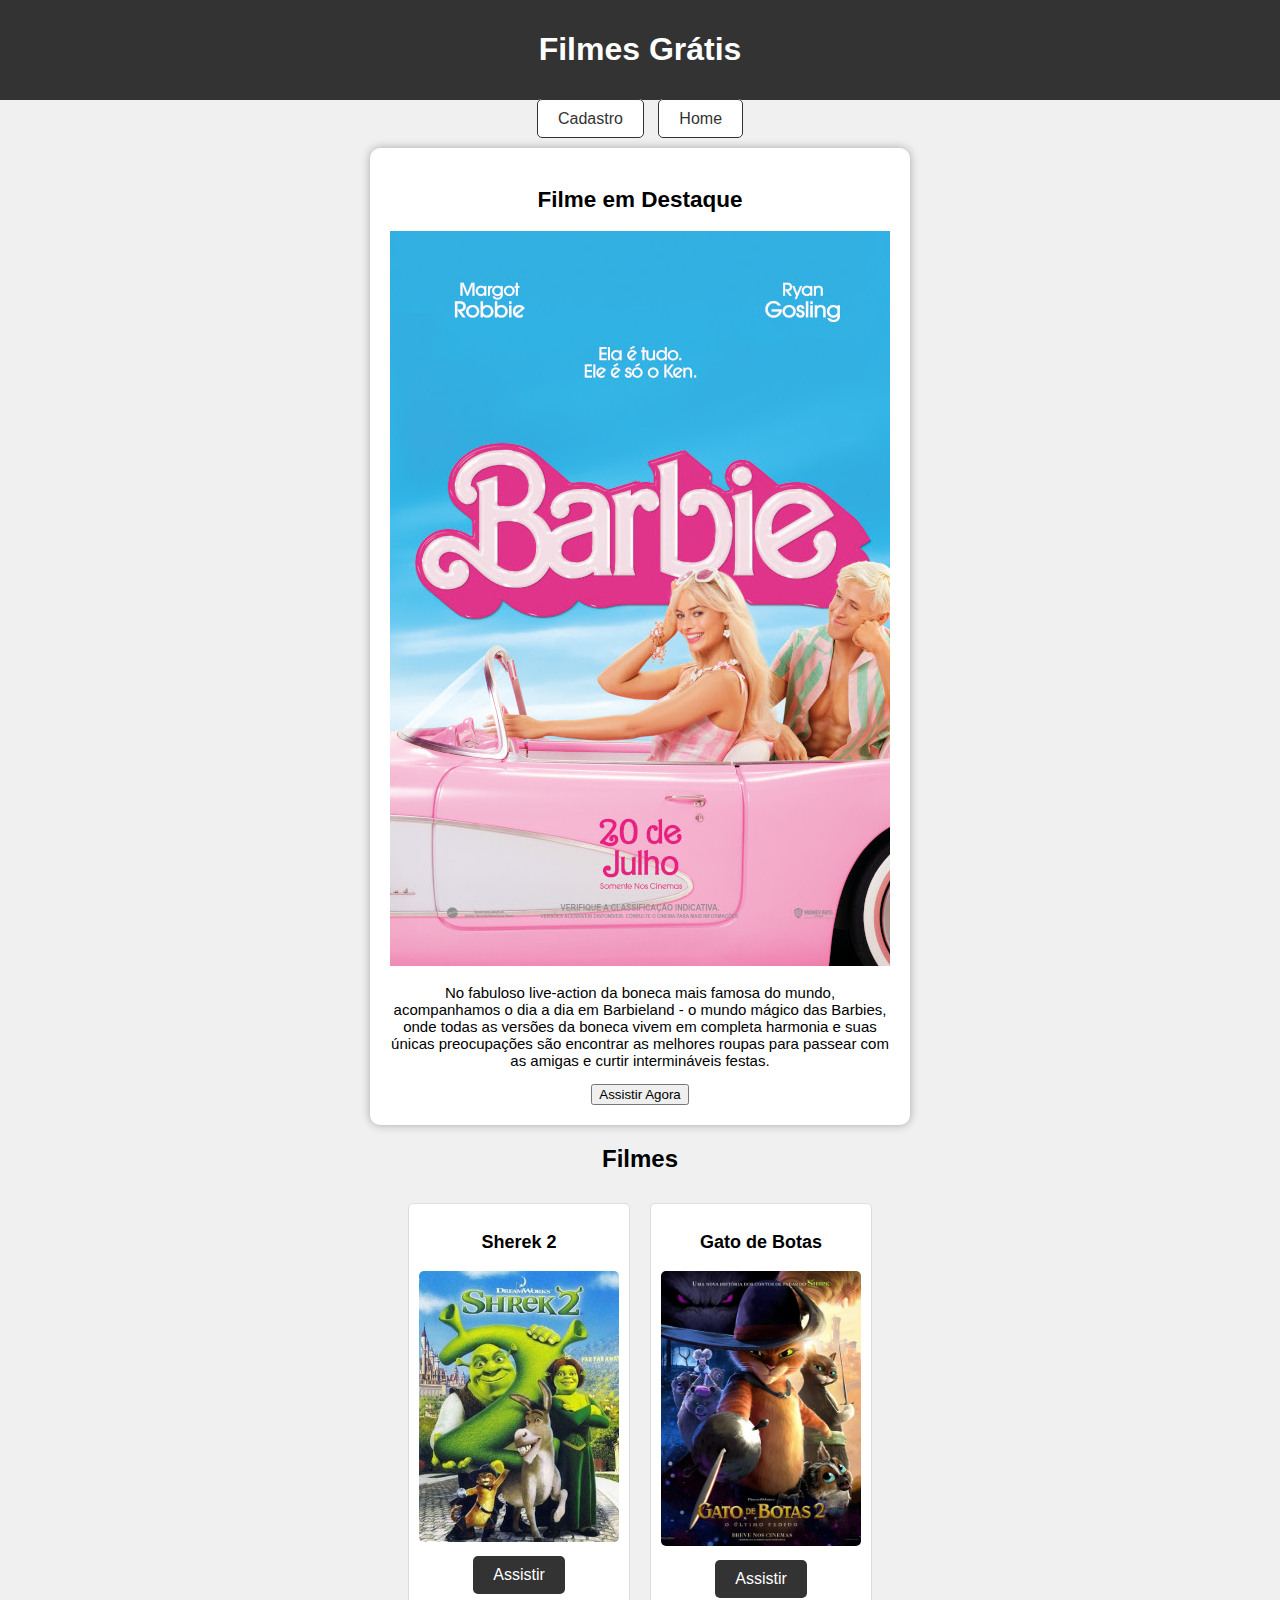
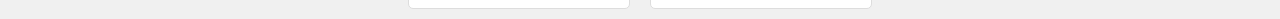
==== Filme gratis (trabalho)/index.html @ a342d42d "Add files via upload" ====
<!DOCTYPE html>
<html lang="en">
<head>
    <meta charset="UTF-8">
    <meta name="viewport" content="width=device-width, initial-scale=1.0">
    <link rel="stylesheet" href="estilos.css">
    <title>Filmes Grátis</title>
</head>
<body>
    <header>
        <h1>Filmes Grátis</h1>
    </header>
    <nav>
        <a href="cadastro.html">Cadastro</a>
        <a href="#">Home</a>
    </nav>
    <div class="highlighted-movie">
        <h2>Filme em Destaque</h2>
        <img src="baribe.jpg" width="auto" height="auto" alt="Nome do Filme">
        <p>No fabuloso live-action da boneca mais famosa do mundo, acompanhamos o dia a dia em Barbieland - o mundo mágico das Barbies, onde todas as versões da boneca vivem em completa harmonia e suas únicas preocupações são encontrar as melhores roupas para passear com as amigas e curtir intermináveis festas.</p>
        <button>Assistir Agora</button>
    </div>
    <h2>Filmes</h2>
    <div class="catalog">
        <div class="movie">
            <h3>Sherek 2</h3>
            <img src="sherek.jpg" alt="Filme 1">
            <button>Assistir</button>
        </div>
        <div class="movie">
            <h3>Gato de Botas</h3>
            <img src="Gatodebotas.jpeg" alt="Filme 2">
            
            <button>Assistir</button>
        </div>
      
    </div>
</body>
</html>
---- Filme gratis (trabalho)/estilos.css ----
body {
    font-family: Arial, sans-serif;
    background-color: #f0f0f0;
    text-align: center;
    margin: 0;
    padding: 0;
}


header {
    background-color: #333;
    color: #fff;
    padding: 10px;
}


nav {
    margin-top: 10px;
}


nav a {
    text-decoration: none;
    color: #333;
    background-color: #fff;
    padding: 10px 20px;
    margin: 5px;
    border: 1px solid #333;
    border-radius: 5px;
}


.highlighted-movie {
    background-color: #fff;
    padding: 20px;
    border-radius: 10px;
    margin: 20px auto; 
    box-shadow: 0 0 10px rgba(0, 0, 0, 0.3);
    font-size: 15px;
    font-family: "Helvetica", sans-serif;
    max-width: 500px;
}


.catalog {
    display: flex;
    flex-wrap: wrap;
    justify-content: center;
}


.movie {
    background-color: #fff;
    border: 1px solid #ddd;
    border-radius: 5px;
    padding: 10px;
    margin: 10px;
    max-width: 200px;
}


.movie h3 {
    font-size: 18px;
}


.movie img {
    max-width: 100%;
    border-radius: 5px;
}


.movie p {
    color: #666;
}


.movie button {
    background-color: #333;
    color: #fff;
    padding: 10px 20px;
    border: none;
    border-radius: 5px;
    font-size: 16px;
    cursor: pointer;
    margin-top: 10px;
}
.movie img {
    max-width: 100%;
    border-radius: 5px;
}
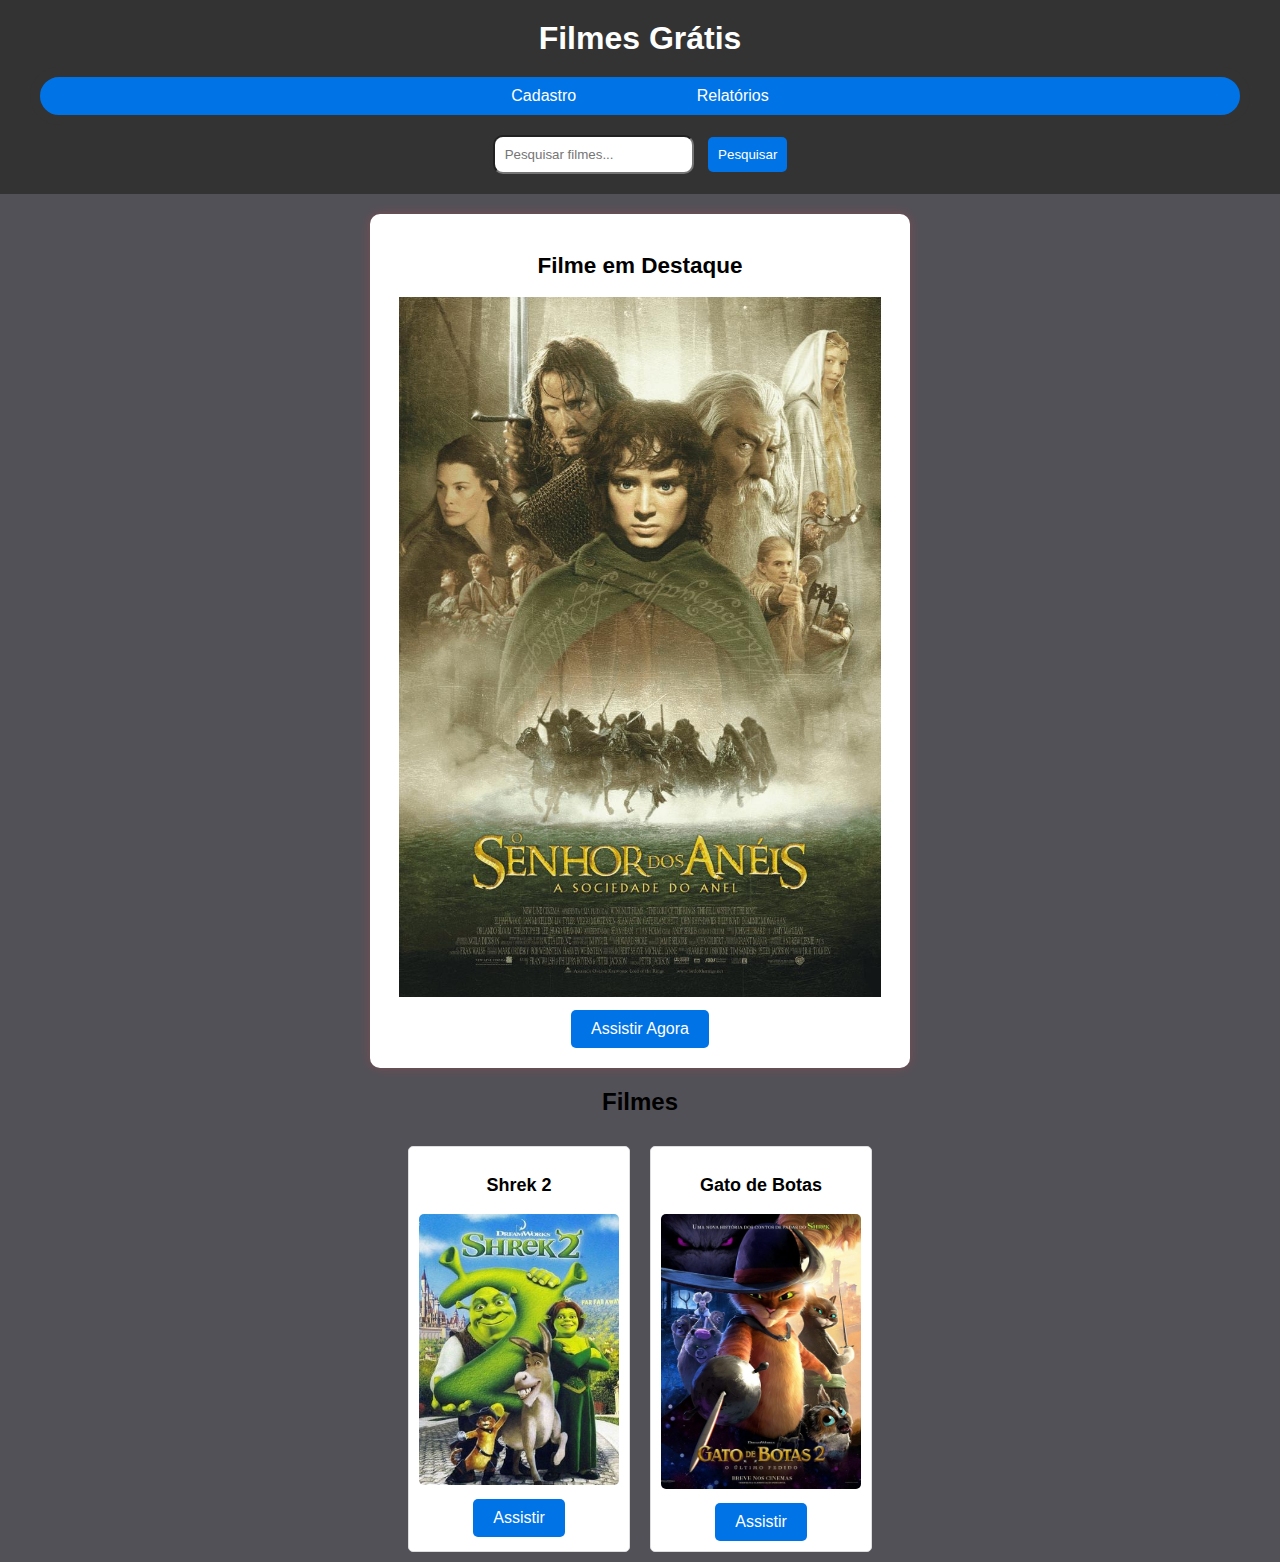
==== commit 6eef618c: "Add files via upload" ====
--- a/Filme gratis (trabalho)/index.html
+++ b/Filme gratis (trabalho)/index.html
@@ -1,39 +1,43 @@
 <!DOCTYPE html>
-<html lang="en">
+<html lang="pt-br">
 <head>
     <meta charset="UTF-8">
     <meta name="viewport" content="width=device-width, initial-scale=1.0">
     <link rel="stylesheet" href="estilos.css">
     <title>Filmes Grátis</title>
 </head>
-<body>
+<body class="home-page1">
     <header>
         <h1>Filmes Grátis</h1>
+        
+        <div class="button-container">
+            <a href="cadastro.html" class="header-button">Cadastro</a>
+            <a href="relatorios.html" class="header-button">Relatórios</a>
+        </div>
+        <div class="search-bar">
+            <input type="text" id="search" placeholder="Pesquisar filmes...">
+            <button id="search-button">Pesquisar</button>
+        </div>
     </header>
-    <nav>
-        <a href="cadastro.html">Cadastro</a>
-        <a href="#">Home</a>
-    </nav>
+    
     <div class="highlighted-movie">
         <h2>Filme em Destaque</h2>
-        <img src="baribe.jpg" width="auto" height="auto" alt="Nome do Filme">
-        <p>No fabuloso live-action da boneca mais famosa do mundo, acompanhamos o dia a dia em Barbieland - o mundo mágico das Barbies, onde todas as versões da boneca vivem em completa harmonia e suas únicas preocupações são encontrar as melhores roupas para passear com as amigas e curtir intermináveis festas.</p>
-        <button>Assistir Agora</button>
+        <img src="senhor-dos-aneis.jpg" width="auto" height="700" alt="Nome do Filme">
+        <button class="watch-button">Assistir Agora</button>
     </div>
+
     <h2>Filmes</h2>
     <div class="catalog">
         <div class="movie">
-            <h3>Sherek 2</h3>
+            <h3>Shrek 2</h3>
             <img src="sherek.jpg" alt="Filme 1">
             <button>Assistir</button>
         </div>
         <div class="movie">
             <h3>Gato de Botas</h3>
             <img src="Gatodebotas.jpeg" alt="Filme 2">
-            
             <button>Assistir</button>
         </div>
-      
     </div>
 </body>
 </html>
--- a/Filme gratis (trabalho)/estilos.css
+++ b/Filme gratis (trabalho)/estilos.css
@@ -6,27 +6,53 @@
     padding: 0;
 }
 
+h1 {
+    margin: 0;
+}
 
+.button-container {
+    display: center;
+    justify-content: center;
+    margin-top: 30px;
+}
+
+.header-button {
+    text-decoration: none;
+    color: #fff;
+    background-color: #0073e6;
+    padding: 10px 20px;
+    margin: 10px;
+    border: 0;
+    border-radius: 50px;
+}
 header {
     background-color: #333;
     color: #fff;
+    padding: 20px;
+    text-align: center;
+}
+
+nav {
+    display: flex;
+    align-items: center;
+    background-color: #333;
     padding: 10px;
 }
 
 
-nav {
-    margin-top: 10px;
-}
+.button-container {
+    text-decoration: none;
+    color: #fff;
+    background-color: #0073e6;
+    padding: 10px 30px;
+    margin: 10px;
 
+    
+    
+    border: 10px solid #333;
+    border-radius: 50px;
+    
 
-nav a {
-    text-decoration: none;
-    color: #333;
-    background-color: #fff;
-    padding: 10px 20px;
-    margin: 5px;
-    border: 1px solid #333;
-    border-radius: 5px;
 }
 
 
@@ -34,8 +60,8 @@
     background-color: #fff;
     padding: 20px;
     border-radius: 10px;
-    margin: 20px auto; 
-    box-shadow: 0 0 10px rgba(0, 0, 0, 0.3);
+    margin: 20px auto;
+    box-shadow: 0 0 10px rgba(219, 68, 68, 0.3);
     font-size: 15px;
     font-family: "Helvetica", sans-serif;
     max-width: 500px;
@@ -46,6 +72,7 @@
     display: flex;
     flex-wrap: wrap;
     justify-content: center;
+    
 }
 
 
@@ -76,7 +103,22 @@
 
 
 .movie button {
-    background-color: #333;
+    background-color: #0073e6;
+    color: #fff;
+    padding: 10px 20px;
+    border: none;
+    border-radius: 5px;
+    font-size: 16px;
+    cursor: pointer;
+    margin-top: 10px;
+   
+}
+.movie img {
+    max-width: 100%;
+    border-radius: 5px;
+}
+.watch-button {
+    background-color: #0073e6; /* Azul */
     color: #fff;
     padding: 10px 20px;
     border: none;
@@ -85,7 +127,44 @@
     cursor: pointer;
     margin-top: 10px;
 }
-.movie img {
-    max-width: 100%;
+.home-page1{
+    background-color: #535158;
+
+
+}
+
+
+.search-bar {
+    display: auto;
+    align-items: center;
+    justify-content: center; /* Centraliza horizontalmente a barra de pesquisa */
+    flex: 1; /* Aumenta a flexibilidade para ocupar o espaço disponível */
+}
+
+#search {
+    padding: 10px;
+    border: px solid #0073e6;
+    border-radius: 10px;
+}
+
+#search-button {
+    background-color: #0073e6;
+    color: #fff;
+    border: none;
     border-radius: 5px;
+    padding: 10px 10px;
+    cursor: pointer;
+    margin-left: 10px; /* Adiciona um espaço entre o campo de pesquisa e o botão */
 }
+
+.header-button {
+    text-decoration: none;
+    color: #fff;
+    background-color: #0073e6;
+    padding: 0px 1px;
+    margin: 5%;
+    border: 0px solid #333;
+    border-radius: 50px;
+    justify-content: center;
+    left: 100px;
+}